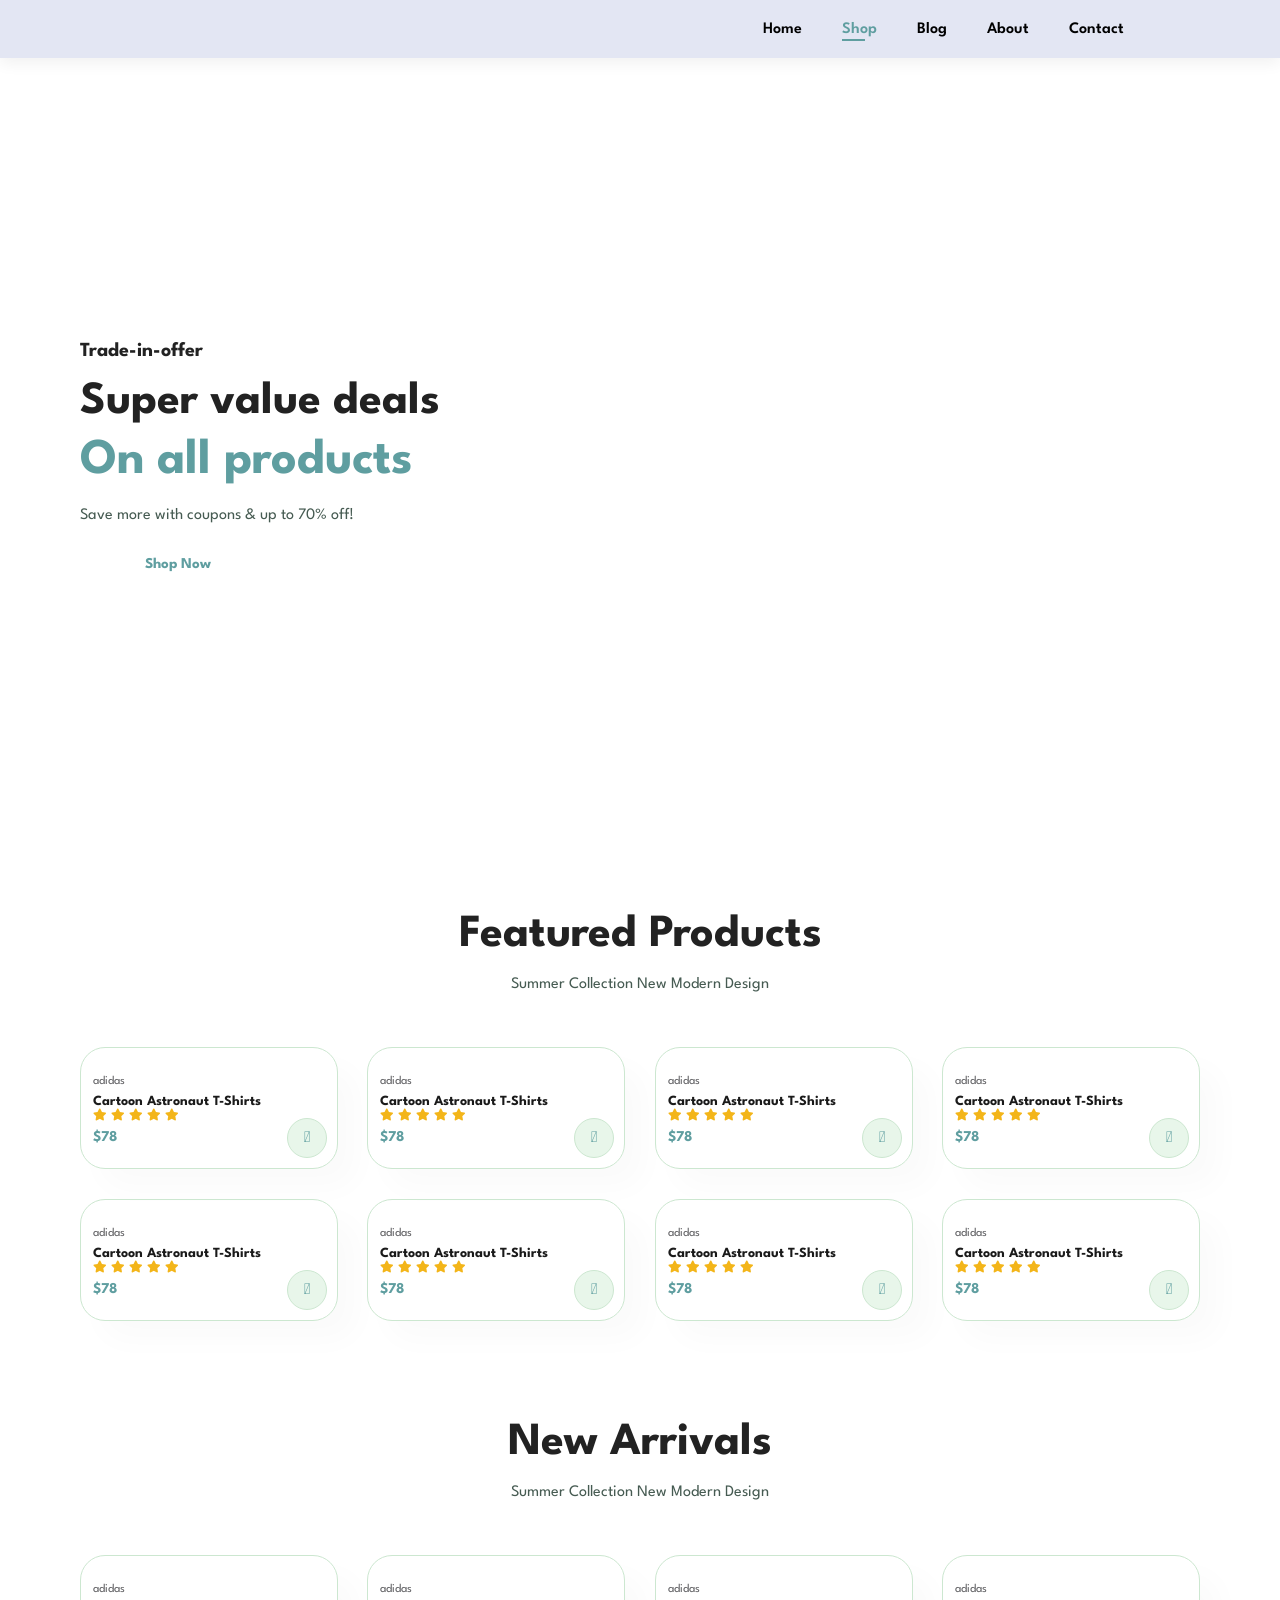
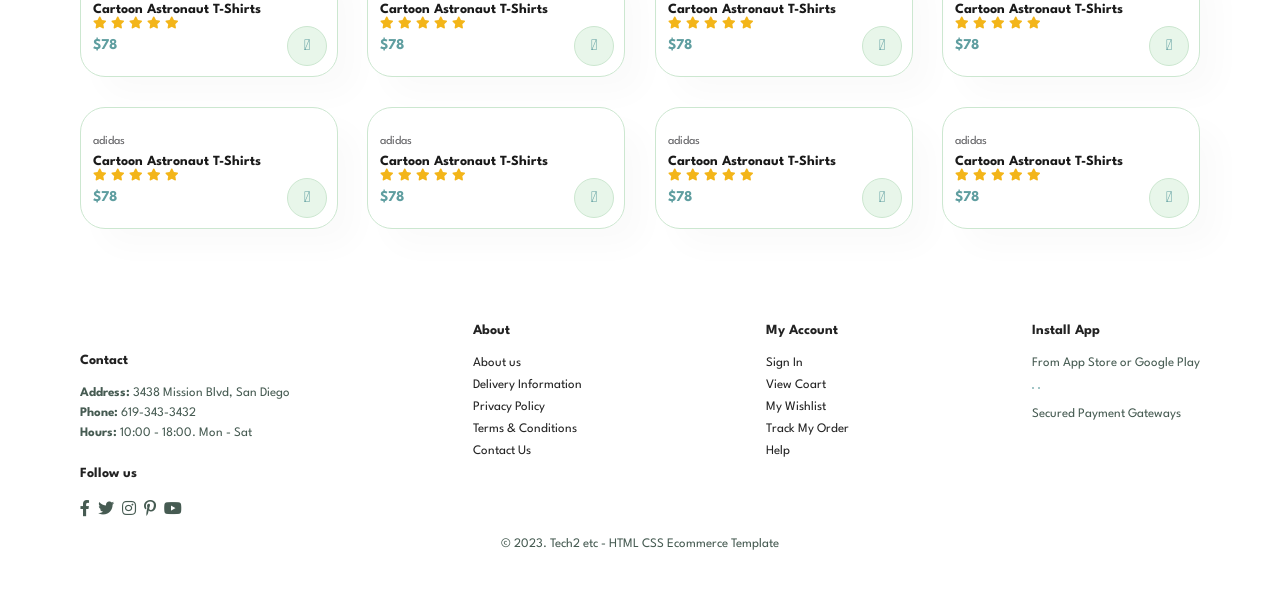
==== shop.html @ d3ba4188 "Add files via upload" ====
<!DOCTYPE html>

<html lang="en">

<head>
    <meta http-equiv="X-UA-Compatible" content=""IE=edge>
    <meta name="viewport" content="width=device-width, initial-scale=1.0">
    <title>Online Store</title>
    <link rel="stylesheet" href="https://pro.fontawesome.com/releases/v5.10.0/css/all.css" />
    <link rel="stylesheet" href="style.css">
</head>

<body>

   <section id="header">
    <a href="#"><img src="img/coscos.png" class="logo" alt=""></a>
    <div>
        <ul id="navbar">
            <li><a href="website.html">Home</a></li>
            <li><a class="active" href="shop.html">Shop</a></li>
            <li><a href="blog.html">Blog</a></li>
            <li><a href="about.html">About</a></li>
            <li><a href="contact.html">Contact</a></li>
            <li id="lg-bag"><a href="cart.html"><i class="far fa-shopping-bag"></i></a></li>
            <a href="#" id="close"><i class="fas fa-times"></i></a> 
        </ul>
    </div>
    <div id="mobile">
        <a href="cart.html"><i class="far fa-shopping-bag"></i></a>
        <i id="bar" class="fas fa-outdent"></i>
    </div>
   </section>

   <section id="hero">
        <h4>Trade-in-offer</h4>
        <h2>Super value deals</h2>
        <h1>On all products</h1>
        <p>Save more with coupons & up to 70% off!</p>
        <button>Shop Now</button>

   </section>

   <section id="product1" class="section-p1">
        <h2>Featured Products</h2>
        <p>Summer Collection New Modern Design</p>
        <div class="pro-container">
            <div class="pro">
                <img src="img/products/f1.jpg" alt="">
                <div class="des">
                    <span>adidas</span>
                    <h5>Cartoon Astronaut T-Shirts</h5>
                    <div class="star">
                        <i class="fas fa-star"></i>
                        <i class="fas fa-star"></i>
                        <i class="fas fa-star"></i>
                        <i class="fas fa-star"></i>
                        <i class="fas fa-star"></i>
                    </div>
                    <h4>$78</h4>
                    
                </div>
                <a href="#"><i class="fal fa-shopping-cart cart"></i></a>
            </div>
            <div class="pro">
                <img src="img/products/f2.jpg" alt="">
                <div class="des">
                    <span>adidas</span>
                    <h5>Cartoon Astronaut T-Shirts</h5>
                    <div class="star">
                        <i class="fas fa-star"></i>
                        <i class="fas fa-star"></i>
                        <i class="fas fa-star"></i>
                        <i class="fas fa-star"></i>
                        <i class="fas fa-star"></i>
                    </div>
                    <h4>$78</h4>
                    
                </div>
                <a href="#"><i class="fal fa-shopping-cart cart"></i></a>
            </div>
            <div class="pro">
                <img src="img/products/f3.jpg" alt="">
                <div class="des">
                    <span>adidas</span>
                    <h5>Cartoon Astronaut T-Shirts</h5>
                    <div class="star">
                        <i class="fas fa-star"></i>
                        <i class="fas fa-star"></i>
                        <i class="fas fa-star"></i>
                        <i class="fas fa-star"></i>
                        <i class="fas fa-star"></i>
                    </div>
                    <h4>$78</h4>
                    
                </div>
                <a href="#"><i class="fal fa-shopping-cart cart"></i></a>
            </div>
            <div class="pro">
                <img src="img/products/f4.jpg" alt="">
                <div class="des">
                    <span>adidas</span>
                    <h5>Cartoon Astronaut T-Shirts</h5>
                    <div class="star">
                        <i class="fas fa-star"></i>
                        <i class="fas fa-star"></i>
                        <i class="fas fa-star"></i>
                        <i class="fas fa-star"></i>
                        <i class="fas fa-star"></i>
                    </div>
                    <h4>$78</h4>
                    
                </div>
                <a href="#"><i class="fal fa-shopping-cart cart"></i></a>
            </div>
            <div class="pro">
                <img src="img/products/f5.jpg" alt="">
                <div class="des">
                    <span>adidas</span>
                    <h5>Cartoon Astronaut T-Shirts</h5>
                    <div class="star">
                        <i class="fas fa-star"></i>
                        <i class="fas fa-star"></i>
                        <i class="fas fa-star"></i>
                        <i class="fas fa-star"></i>
                        <i class="fas fa-star"></i>
                    </div>
                    <h4>$78</h4>
                    
                </div>
                <a href="#"><i class="fal fa-shopping-cart cart"></i></a>
            </div>
            <div class="pro">
                <img src="img/products/f6.jpg" alt="">
                <div class="des">
                    <span>adidas</span>
                    <h5>Cartoon Astronaut T-Shirts</h5>
                    <div class="star">
                        <i class="fas fa-star"></i>
                        <i class="fas fa-star"></i>
                        <i class="fas fa-star"></i>
                        <i class="fas fa-star"></i>
                        <i class="fas fa-star"></i>
                    </div>
                    <h4>$78</h4>
                    
                </div>
                <a href="#"><i class="fal fa-shopping-cart cart"></i></a>
            </div>
            <div class="pro">
                <img src="img/products/f7.jpg" alt="">
                <div class="des">
                    <span>adidas</span>
                    <h5>Cartoon Astronaut T-Shirts</h5>
                    <div class="star">
                        <i class="fas fa-star"></i>
                        <i class="fas fa-star"></i>
                        <i class="fas fa-star"></i>
                        <i class="fas fa-star"></i>
                        <i class="fas fa-star"></i>
                    </div>
                    <h4>$78</h4>
                    
                </div>
                <a href="#"><i class="fal fa-shopping-cart cart"></i></a>
            </div>
            <div class="pro">
                <img src="img/products/f8.jpg" alt="">
                <div class="des">
                    <span>adidas</span>
                    <h5>Cartoon Astronaut T-Shirts</h5>
                    <div class="star">
                        <i class="fas fa-star"></i>
                        <i class="fas fa-star"></i>
                        <i class="fas fa-star"></i>
                        <i class="fas fa-star"></i>
                        <i class="fas fa-star"></i>
                    </div>
                    <h4>$78</h4>
                    
                </div>
                <a href="#"><i class="fal fa-shopping-cart cart"></i></a>
            </div>
        </div>
   </section>


   <section id="product1" class="section-p1">
    <h2>New Arrivals</h2>
    <p>Summer Collection New Modern Design</p>
    <div class="pro-container">
        <div class="pro">
            <img src="img/products/n1.jpg" alt="">
            <div class="des">
                <span>adidas</span>
                <h5>Cartoon Astronaut T-Shirts</h5>
                <div class="star">
                    <i class="fas fa-star"></i>
                    <i class="fas fa-star"></i>
                    <i class="fas fa-star"></i>
                    <i class="fas fa-star"></i>
                    <i class="fas fa-star"></i>
                </div>
                <h4>$78</h4>
                
            </div>
            <a href="#"><i class="fal fa-shopping-cart cart"></i></a>
        </div>
        <div class="pro">
            <img src="img/products/n2.jpg" alt="">
            <div class="des">
                <span>adidas</span>
                <h5>Cartoon Astronaut T-Shirts</h5>
                <div class="star">
                    <i class="fas fa-star"></i>
                    <i class="fas fa-star"></i>
                    <i class="fas fa-star"></i>
                    <i class="fas fa-star"></i>
                    <i class="fas fa-star"></i>
                </div>
                <h4>$78</h4>
                
            </div>
            <a href="#"><i class="fal fa-shopping-cart cart"></i></a>
        </div>
        <div class="pro">
            <img src="img/products/n3.jpg" alt="">
            <div class="des">
                <span>adidas</span>
                <h5>Cartoon Astronaut T-Shirts</h5>
                <div class="star">
                    <i class="fas fa-star"></i>
                    <i class="fas fa-star"></i>
                    <i class="fas fa-star"></i>
                    <i class="fas fa-star"></i>
                    <i class="fas fa-star"></i>
                </div>
                <h4>$78</h4>
                
            </div>
            <a href="#"><i class="fal fa-shopping-cart cart"></i></a>
        </div>
        <div class="pro">
            <img src="img/products/n4.jpg" alt="">
            <div class="des">
                <span>adidas</span>
                <h5>Cartoon Astronaut T-Shirts</h5>
                <div class="star">
                    <i class="fas fa-star"></i>
                    <i class="fas fa-star"></i>
                    <i class="fas fa-star"></i>
                    <i class="fas fa-star"></i>
                    <i class="fas fa-star"></i>
                </div>
                <h4>$78</h4>
                
            </div>
            <a href="#"><i class="fal fa-shopping-cart cart"></i></a>
        </div>
        <div class="pro">
            <img src="img/products/n5.jpg" alt="">
            <div class="des">
                <span>adidas</span>
                <h5>Cartoon Astronaut T-Shirts</h5>
                <div class="star">
                    <i class="fas fa-star"></i>
                    <i class="fas fa-star"></i>
                    <i class="fas fa-star"></i>
                    <i class="fas fa-star"></i>
                    <i class="fas fa-star"></i>
                </div>
                <h4>$78</h4>
                
            </div>
            <a href="#"><i class="fal fa-shopping-cart cart"></i></a>
        </div>
        <div class="pro">
            <img src="img/products/n6.jpg" alt="">
            <div class="des">
                <span>adidas</span>
                <h5>Cartoon Astronaut T-Shirts</h5>
                <div class="star">
                    <i class="fas fa-star"></i>
                    <i class="fas fa-star"></i>
                    <i class="fas fa-star"></i>
                    <i class="fas fa-star"></i>
                    <i class="fas fa-star"></i>
                </div>
                <h4>$78</h4>
                
            </div>
            <a href="#"><i class="fal fa-shopping-cart cart"></i></a>
        </div>
        <div class="pro">
            <img src="img/products/n7.jpg" alt="">
            <div class="des">
                <span>adidas</span>
                <h5>Cartoon Astronaut T-Shirts</h5>
                <div class="star">
                    <i class="fas fa-star"></i>
                    <i class="fas fa-star"></i>
                    <i class="fas fa-star"></i>
                    <i class="fas fa-star"></i>
                    <i class="fas fa-star"></i>
                </div>
                <h4>$78</h4>
                
            </div>
            <a href="#"><i class="fal fa-shopping-cart cart"></i></a>
        </div>
        <div class="pro">
            <img src="img/products/n8.jpg" alt="">
            <div class="des">
                <span>adidas</span>
                <h5>Cartoon Astronaut T-Shirts</h5>
                <div class="star">
                    <i class="fas fa-star"></i>
                    <i class="fas fa-star"></i>
                    <i class="fas fa-star"></i>
                    <i class="fas fa-star"></i>
                    <i class="fas fa-star"></i>
                </div>
                <h4>$78</h4>
                
            </div>
            <a href="#"><i class="fal fa-shopping-cart cart"></i></a>
        </div>
    </div>
</section>



    <footer class="section-p1">
        <div class="col">
            <img class="logo" src="img/coscos.png" alt="">
            <h4>Contact</h4>
            <p><strong>Address:</strong> 3438 Mission Blvd, San Diego</p>
            <p><strong>Phone:</strong> 619-343-3432</p>
            <p><strong>Hours:</strong> 10:00 - 18:00. Mon - Sat</p>
            <div class="follow">
                <h4>Follow us</h4>
                <div class="icon">
                    <i class="fab fa-facebook-f"></i>
                    <i class="fab fa-twitter"></i>
                    <i class="fab fa-instagram"></i>
                    <i class="fab fa-pinterest-p"></i>
                    <i class="fab fa-youtube"></i>
                </div>
            </div>
        </div>
        <div class="col">
            <h4>About</h4>
            <a href="#">About us</a>
            <a href="#">Delivery Information</a>
            <a href="#">Privacy Policy</a>
            <a href="#">Terms & Conditions</a>
            <a href="#">Contact Us</a>
        </div>
        <div class="col">
            <h4>My Account</h4>
            <a href="#">Sign In</a>
            <a href="#">View Coart</a>
            <a href="#">My Wishlist</a>
            <a href="#">Track My Order</a>
            <a href="#">Help</a>
        </div>
        <div class="col install">
            <h4>Install App</h4>
            <p>From App Store or Google Play</p>
            <div class="row">
                <img src="img/pay/app.jpg" alt="">
                <img src="img/pay/play.jpg" alt="">
            </div>
            <p>Secured Payment Gateways</p>
            <img src="img/pay/pay.png" alt="">
        </div>
        <div class="copyright">
            <p>© 2023. Tech2 etc - HTML CSS Ecommerce Template</p>
        </div>
    </footer>
    <script src="script.js"></script>
</body>
</html>
---- style.css ----
@import url("https://fonts.googleapis.com/css2?family=Spartan:wght@100;200;300;400;500;600;700;800;900&display=swap");
* {
    margin: 0;
    padding: 0;
    box-sizing: border-box;
    font-family: "Spartan", sans-serif;
  }
  
  html {
    scroll-behavior: smooth;
  }
  
  /* Global Styles */
  
  h1 {
    font-size: 50px;
    line-height: 64px;
    color: #222;
  }
  
  h2 {
    font-size: 46px;
    line-height: 54px;
    color: #222;
  }
  
  h4 {
    font-size: 20px;
    color: #222;
  }
  
  h6 {
    font-weight: 700;
    font-size: 12px;
  }
  
  p {
    font-size: 16px;
    color: #465b52;
    margin: 15px 0 20px 0;
  }
  
  .section-p1 {
    padding: 40px 80px;
  }
  
  .section-m1 {
    margin: 40px 0;
  }

  button.normal{
    font-size: 14px;
    font-weight: 600;
    padding: 15px 30px;
    color: #000;
    background-color: #fff;
    border-radius: 4px;
    cursor: pointer;
    border: none;
    outline: none;
    transition: 0.2s;
  }
  button.white{
    font-size: 13px;
    font-weight: 600;
    padding: 11px 18px;
    color: #fff;
    background-color: transparent;
    border-radius: 4px;
    cursor: pointer;
    border: 1px solid #fff;
    outline: none;
    transition: 0.2s;
  }
 
  
  body {
    width: 100%;
  }

  /* Header Start Here */

  #header{
    display: flex;
    align-items: center;
    justify-content: space-between;
    padding: 20px 80px;
    background: #E3E6F3;
    box-shadow: 0 5px 15px rgba(0,0,0,0.06);
    z-index: 999;
    position: sticky;
    top: 0;
    left: 0;
  }

  #navbar{
    display: flex;
    align-items: center;
    justify-content: center;
  }

  #navbar li{
    list-style: none;
    padding: 0 20px;
    position: relative;
  }


  #navbar li a{
    text-decoration: none;       
    font-size: 16px;
    font-weight: 600;
    color: black;
    transition: 0.3s ease;
  }

  #navbar li a:hover,
  #navbar li a.active{
    color: cadetblue;
  }

  #navbar li a.active::after,
  #navbar li a:hover::after{
    content: "";
    width: 30%;
    height: 2px;
    background: cadetblue;
    position: absolute;
    bottom: -4px;
    left: 20px;
  }

  #mobile{
    display: none;
    align-items: center;
  }
  #close{
    display: none;
  }
  /* Home Page */

  #hero{
    background-image: url("img/hero4.png");
    height: 90vh;
    width: 100%;
    background-size: cover;
    background-position: top 25% right 0;
    padding: 0 80px;
    display: flex;
    flex-direction: column;
    align-items: flex-start;
    justify-content: center;
  }
  #hero h4{
    padding-bottom: 15px;
  }
  #hero h1{
    color: cadetblue;
  }
  #hero button{
    background-image: url("img/button.png");
    background-color: transparent;
    color: cadetblue;
    border: 0;
    padding: 14px 80px 14px 65px;
    background-repeat: no-repeat;
    cursor: pointer;
    font-weight: 700;
    font-size: 15px;
  }

  #feature {
    display: flex;
    align-items: center;
    justify-content: space-between;
    flex-wrap: wrap;
  }

  #feature .fe-box{
    width: 180px;
    text-align: center;
    padding: 25px 15px;
    box-shadow: 20px 20px 34px rgba(0,0,0,0.03);
    border: 1px solid #cce7d0;
    border-radius: 4px;
    margin: 15px 0;
  }
  #feature .fe-box:hover{
    box-shadow: 10px 10px 54px rgba(70,62,221,0.1);
  }

  #feature .fe-box img{
    width: 100%;
    margin-bottom: 10px;
  }


  #feature .fe-box h6{
    display: inline-block;
    padding: 9px 8px 6px 8px;
    line-height: 1;
    border-radius: 4px;
    color: cadetblue;
    background-color: #fddde4;
  }

  #feature .fe-box:nth-child(2) h6{
    background-color: #cdebbc;
  }

  #feature .fe-box:nth-child(3) h6{
    background-color: #d1e8f2;
  }

  #feature .fe-box:nth-child(4) h6{
    background-color: #cdd4f8;
  }

  #feature .fe-box:nth-child(5) h6{
    background-color: #f6dbf6;
  }

  #feature .fe-box:nth-child(6) h6{
    background-color: #fff2e5;
  }

  #product1{
    text-align: center;
  }
  #product1 .pro-container{
    display: flex;
    justify-content: space-between;
    padding-top: 20px;
    flex-wrap: wrap;
  }
  #product1 .pro{
    width: 23%;
    min-width: 250px;
    padding: 10px 12px;
    border: 1px solid #cce7d0;
    border-radius: 25px;
    cursor: pointer;
    box-shadow: 20px 20px 30px rgba(0,0,0,0.02);
    margin: 15px 0;
    transition: 0.2s ease;
    position: relative;
  }
  #product1 .pro:hover{
    box-shadow: 20px 20px 30px rgba(0,0,0,0.06);
  }
  #product1 .pro img{
    width: 100%;
    border-radius: 20px;
  }

  #product1 .pro .des{
    text-align: start;
    padding-left: 10px 0;
  }

  #product1 .pro .des span{
    color: #606063;
    font-size: 12px;
}
#product1 .pro .des h5{
    padding-top: 7px;
    color: #1a1a1a;
    font-size: 14px;
}
#product1 .pro .des i{
    font-size: 12px;
    color: rgb(243, 181, 25);
}
#product1 .pro .des h4{
    padding-top: 7px;
    font-size: 15px;
    font-weight: 700;
    color: cadetblue;
    padding-bottom: 14px;
}
#product1 .pro .cart{
    width: 40px;
    height: 40px;
    line-height: 40px;
    border-radius: 50px;
    background-color: #e8f6ea;
    font-weight: 500;
    color: cadetblue;
    border: 1px solid #cce7d0;
    position: absolute;
    bottom: 10px;
    right: 10px;
}

#banner{
    display: flex;
    flex-direction: column;
    justify-content: center;
    align-items: center;
    text-align: center;
    background-image: url(img/banner/b2.jpg);
    width: 100%;
    height: 40vh;
    background-size: cover;
    background-position: center;
}

#banner h4{
    color: #fff;
    font-size: 16px;
}
#banner h2{
    color: #fff;
    font-size: 30px;
    padding: 10px 0;
}
#banner h2 span{
    color: #ef3636;
}
#banner button:hover{
    background-color: cadetblue;
    color: #fff;
}

#sm-banner {
    display: flex;
    justify-content: space-between;
    flex-wrap: wrap;
}

#sm-banner .banner-box{
    display: flex;
    flex-direction: column;
    justify-content: center;
    align-items: flex-start;
    background-image: url(img/banner/b17.jpg);
    min-width: 580px;
    height: 50vh;
    background-size: cover;
    background-position: center;
    padding: 30px;
}
#sm-banner .banner-box2{
    background-image: url(img/banner/b10.jpg);
}

#sm-banner h4{
    color: #fff;
    font-size: 20px;
    font-weight: 300;
}
#sm-banner h2{
    color: #fff;
    font-size: 28px;
    font-weight: 800;
}
#sm-banner span{
    color: #fff;
    font-size: 14px;
    font-weight: 500;
    padding-bottom: 15px;
}
#sm-banner .banner-box:hover button{
    background-color: cadetblue;
    border: 1px solid cadetblue;
}

#banner3{
    display: flex;
    justify-content: space-between;
    flex-wrap: wrap;
    padding: 0 80px;
}
#banner3 .banner-box{
    display: flex;
    flex-direction: column;
    justify-content: center;
    align-items: flex-start;
    background-image: url(img/banner/b7.jpg);
    min-width: 30%;
    height: 30vh;
    background-size: cover;
    background-position: center;
    padding: 20px;
    margin-bottom: 20px;
}
#banner3 .banner-box2{
    background-image: url(img/banner/b4.jpg);
}
#banner3 .banner-box3{
    background-image: url(img/banner/b18.jpg);
}
#banner3 h2{
    color: #fff;
    font-size: 22px;
    font-weight: 900;
}
#banner3 h3{
    color: #ec544e;
    font-size: 15px;
    font-weight: 800;
}

#newsletter{
    display: flex;
    justify-content: space-between;
    flex-wrap: wrap;
    align-items: center;
    background-image: url("img/banner/b14.png");
    background-repeat: no-repeat;
    background-position: 20% 30%;
    background-color: #041e42;
}

#newsletter h4{
    color: #fff;
    font-size: 22px;
    font-weight: 700;
}
#newsletter p{
    color: #818ea0;
    font-size: 14px;
    font-weight: 600;
}
#newsletter p span{
    color:gold;
    font-size: 14px;
    font-weight: 600;
}
#newsletter .form{
    display: flex;
    width: 40%;
}
#newsletter input{
    height: 3.125rem;
    padding: 0 1.25em;
    font-size: 14px;
    width: 100%;
    border: 1px solid transparent;
    border-radius: 4px;
    outline: none;
    border-top-right-radius: 0;
    border-bottom-right-radius: 0;

}
#newsletter button{
    background-color: cadetblue;
    color: #fff;
    white-space: nowrap;
    border-top-left-radius: 0;
    border-bottom-left-radius: 0;
}

footer{
    display: flex;
    justify-content: space-between;
    flex-wrap: wrap;
}
footer .col{
    display: flex;
    flex-direction: column;
    align-items: flex-start;
    margin-bottom: 20px;
}
footer .logo{
    margin-bottom: 30px;
}
footer h4{
    font-size: 14px;
    padding-bottom: 20px;
}
footer p{
    font-size: 13px;
    margin: 0 0 8px 0;
}
footer a{
    font-size: 13px;
    text-decoration: none;
    color: #222;
    margin-bottom: 10px;
}
footer .follow{
    margin-top: 20px;
}
footer .follow i{
    color: #465b52;
    padding-right: 4px;
    cursor: pointer;
}
footer .install .row img{
    border: 1px solid cadetblue;
    border-radius: 6px;
}
footer .install img{
    margin: 10px 0 15px 0;
}
footer .follow i:hover,
footer a:hover{
    color: cadetblue;
}
footer .copyright{
    width: 100%;
    text-align: center;
}

/* Start Media Query */
@media (max-width: 799px){
    .section-p1 {
        padding: 40px 40px;
    }
    #navbar {
        display: flex;
        flex-direction: column;
        align-items: flex-start;
        justify-content: flex-start;
        position: fixed;
        top: 0;
        right: -300px;
        height: 100vh;
        width: 300px;
        background-color: #E3E6F3;
        box-shadow: 0 40px 60px rgba(0, 0, 0, 0.1);
        padding: 80px 0 0 10px;
        transition: 0.3s;
    }
    #navbar.active{
        right: 0px;
    }
    #navbar li{
        margin-bottom: 25px;
    }
    #mobile{
        display: flex;
        align-items: center;
      }
      #mobile i{
        color: #1a1a1a;
        font-size: 24px;
        padding-left: 20px;
      }
      #close{
        display: initial;
        position: absolute;
        top: 30px;
        left: 30px;
        color: #222;
        font-size: 24px;
      }
      #lg-bag{
        display: none;
      }
      #hero {
        height: 70vh;
        padding: 0 80px;
        background-position: top 30% right 30%;
    }
    #feature {
        justify-content: center;
    }
    #feature .fe-box {
        margin: 15px 15px;
    }
    #product1 .pro-container {
        justify-content: center;
    }
    #product1 .pro {
        margin: 15px;
    }
    #banner {
        height: 20vh;
    }
    #sm-banner .banner-box {
        min-width: 100%;
        height: 30vh; 
    }
    #banner3 {
        padding: 0 40px;
    }
    #banner3 .banner-box {
        width: 28%;
    }
    #newsletter .form {
        width: 70%;
    }
}

@media (max-width: 477px){
    .section-p1 {
        padding: 20px;
    }
    #header {
        padding: 10px 30px;
    }
   
    h2 {
        font-size: 32px;
    }
    h1 {
        font-size: 38px;
    }
    #hero {
        padding: 0 20px;
        background-position: 55%;
    }
    #feature {
        justify-content: space-between;
    }
    #feature .fe-box {
        width: 155px;
        margin: 0 0 15px 0;
    }
    #product1 .pro {
        width: 100%;
    }
    #banner {
        height: 40vh;
    }
    #sm-banner .banner-box {
        height: 40vh;
    }
    #sm-banner .banner-box2 {
        margin-top: 20px;
    }
    #banner3 {
        padding: 0 20px;
    }
    #banner3 .banner-box {
        width: 100%;
    }
    #newsletter .form {
        width: 100%;
    }
    #newsletter {
       padding: 40px 20px;
    }
    footer .copyright {
        text-align: start;
    }
}
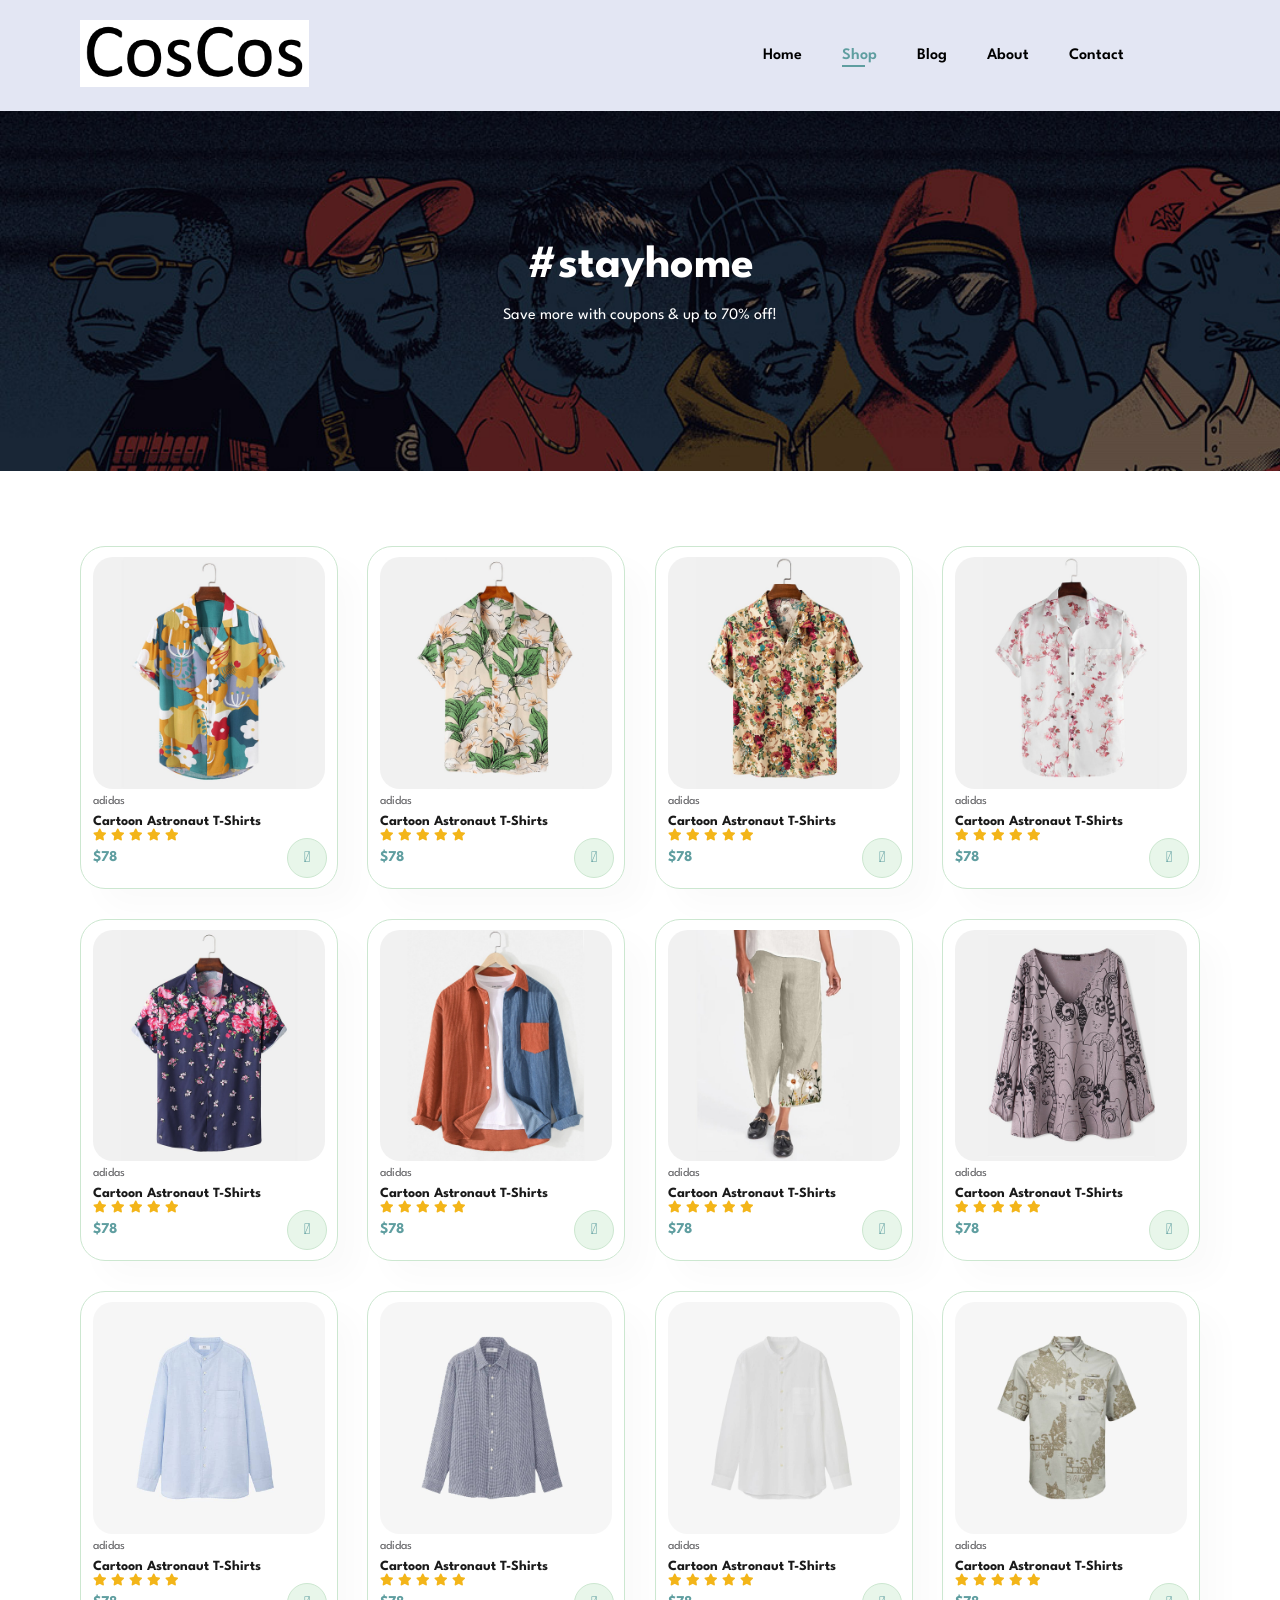
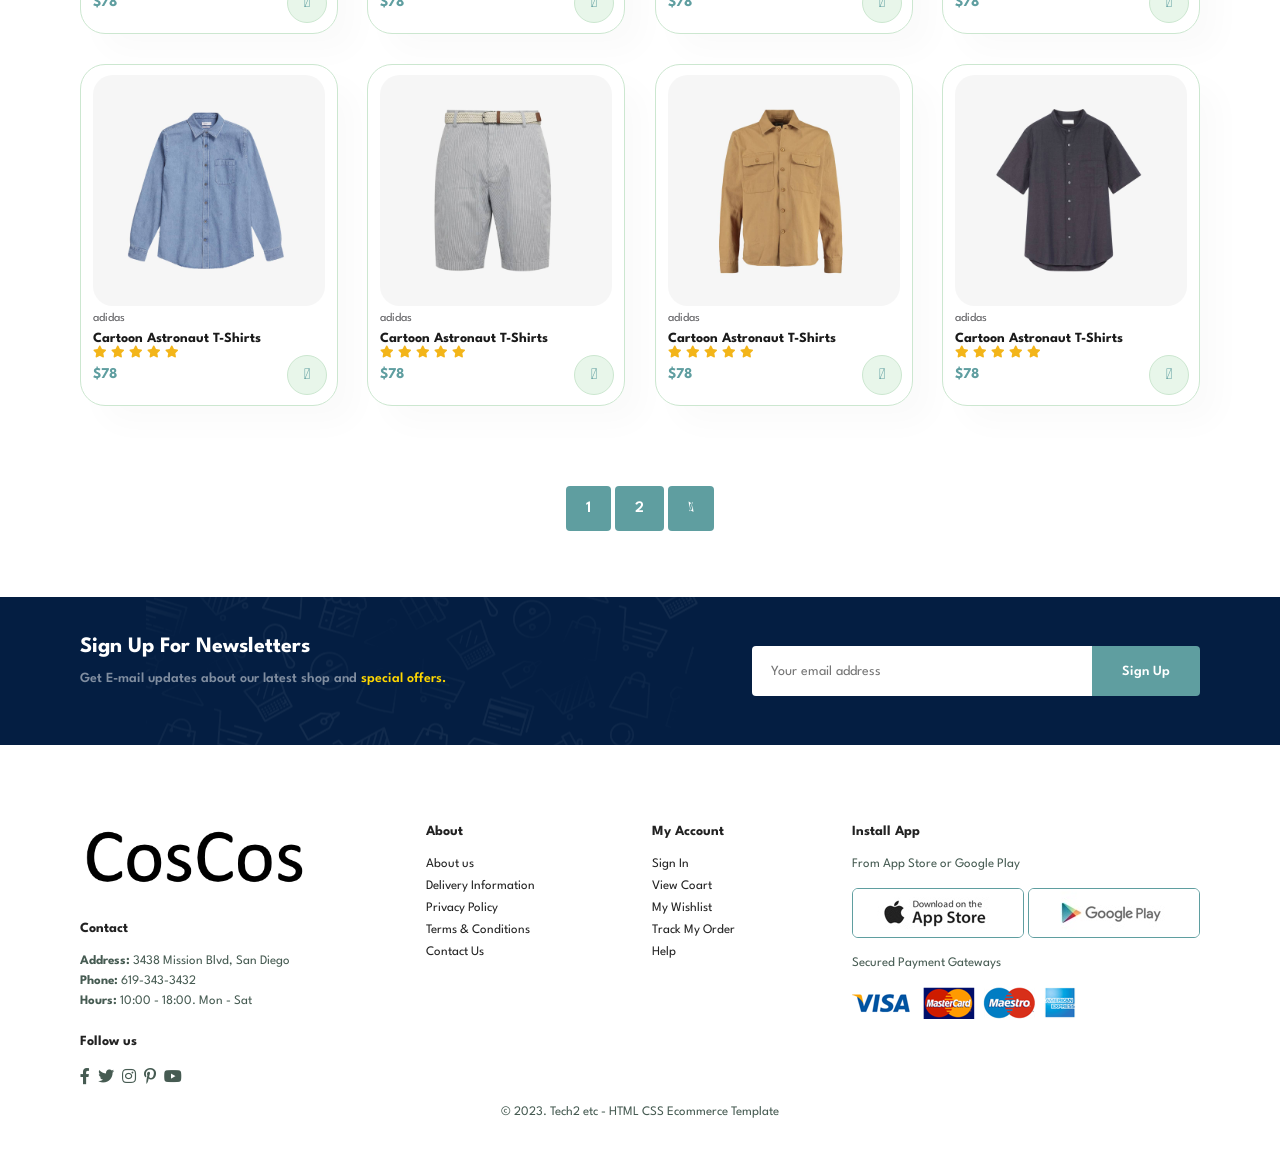
==== commit 090b0305: "Adding Eventlistner that takes to single product page" ====
--- a/shop.html
+++ b/shop.html
@@ -31,20 +31,15 @@
     </div>
    </section>
 
-   <section id="hero">
-        <h4>Trade-in-offer</h4>
-        <h2>Super value deals</h2>
-        <h1>On all products</h1>
+   <section id="page-header">
+        <h2>#stayhome</h2>
         <p>Save more with coupons & up to 70% off!</p>
-        <button>Shop Now</button>
 
    </section>
 
    <section id="product1" class="section-p1">
-        <h2>Featured Products</h2>
-        <p>Summer Collection New Modern Design</p>
         <div class="pro-container">
-            <div class="pro">
+            <div class="pro" onclick="window.location.href='sproduct.html';">
                 <img src="img/products/f1.jpg" alt="">
                 <div class="des">
                     <span>adidas</span>
@@ -180,154 +175,162 @@
                 </div>
                 <a href="#"><i class="fal fa-shopping-cart cart"></i></a>
             </div>
-        </div>
+        <div class="pro">
+            <img src="img/products/n1.jpg" alt="">
+            <div class="des">
+                <span>adidas</span>
+                <h5>Cartoon Astronaut T-Shirts</h5>
+                <div class="star">
+                    <i class="fas fa-star"></i>
+                    <i class="fas fa-star"></i>
+                    <i class="fas fa-star"></i>
+                    <i class="fas fa-star"></i>
+                    <i class="fas fa-star"></i>
+                </div>
+                <h4>$78</h4>
+                
+            </div>
+            <a href="#"><i class="fal fa-shopping-cart cart"></i></a>
+        </div>
+        <div class="pro">
+            <img src="img/products/n2.jpg" alt="">
+            <div class="des">
+                <span>adidas</span>
+                <h5>Cartoon Astronaut T-Shirts</h5>
+                <div class="star">
+                    <i class="fas fa-star"></i>
+                    <i class="fas fa-star"></i>
+                    <i class="fas fa-star"></i>
+                    <i class="fas fa-star"></i>
+                    <i class="fas fa-star"></i>
+                </div>
+                <h4>$78</h4>
+                
+            </div>
+            <a href="#"><i class="fal fa-shopping-cart cart"></i></a>
+        </div>
+        <div class="pro">
+            <img src="img/products/n3.jpg" alt="">
+            <div class="des">
+                <span>adidas</span>
+                <h5>Cartoon Astronaut T-Shirts</h5>
+                <div class="star">
+                    <i class="fas fa-star"></i>
+                    <i class="fas fa-star"></i>
+                    <i class="fas fa-star"></i>
+                    <i class="fas fa-star"></i>
+                    <i class="fas fa-star"></i>
+                </div>
+                <h4>$78</h4>
+                
+            </div>
+            <a href="#"><i class="fal fa-shopping-cart cart"></i></a>
+        </div>
+        <div class="pro">
+            <img src="img/products/n4.jpg" alt="">
+            <div class="des">
+                <span>adidas</span>
+                <h5>Cartoon Astronaut T-Shirts</h5>
+                <div class="star">
+                    <i class="fas fa-star"></i>
+                    <i class="fas fa-star"></i>
+                    <i class="fas fa-star"></i>
+                    <i class="fas fa-star"></i>
+                    <i class="fas fa-star"></i>
+                </div>
+                <h4>$78</h4>
+                
+            </div>
+            <a href="#"><i class="fal fa-shopping-cart cart"></i></a>
+        </div>
+        <div class="pro">
+            <img src="img/products/n5.jpg" alt="">
+            <div class="des">
+                <span>adidas</span>
+                <h5>Cartoon Astronaut T-Shirts</h5>
+                <div class="star">
+                    <i class="fas fa-star"></i>
+                    <i class="fas fa-star"></i>
+                    <i class="fas fa-star"></i>
+                    <i class="fas fa-star"></i>
+                    <i class="fas fa-star"></i>
+                </div>
+                <h4>$78</h4>
+                
+            </div>
+            <a href="#"><i class="fal fa-shopping-cart cart"></i></a>
+        </div>
+        <div class="pro">
+            <img src="img/products/n6.jpg" alt="">
+            <div class="des">
+                <span>adidas</span>
+                <h5>Cartoon Astronaut T-Shirts</h5>
+                <div class="star">
+                    <i class="fas fa-star"></i>
+                    <i class="fas fa-star"></i>
+                    <i class="fas fa-star"></i>
+                    <i class="fas fa-star"></i>
+                    <i class="fas fa-star"></i>
+                </div>
+                <h4>$78</h4>
+                
+            </div>
+            <a href="#"><i class="fal fa-shopping-cart cart"></i></a>
+        </div>
+        <div class="pro">
+            <img src="img/products/n7.jpg" alt="">
+            <div class="des">
+                <span>adidas</span>
+                <h5>Cartoon Astronaut T-Shirts</h5>
+                <div class="star">
+                    <i class="fas fa-star"></i>
+                    <i class="fas fa-star"></i>
+                    <i class="fas fa-star"></i>
+                    <i class="fas fa-star"></i>
+                    <i class="fas fa-star"></i>
+                </div>
+                <h4>$78</h4>
+                
+            </div>
+            <a href="#"><i class="fal fa-shopping-cart cart"></i></a>
+        </div>
+        <div class="pro">
+            <img src="img/products/n8.jpg" alt="">
+            <div class="des">
+                <span>adidas</span>
+                <h5>Cartoon Astronaut T-Shirts</h5>
+                <div class="star">
+                    <i class="fas fa-star"></i>
+                    <i class="fas fa-star"></i>
+                    <i class="fas fa-star"></i>
+                    <i class="fas fa-star"></i>
+                    <i class="fas fa-star"></i>
+                </div>
+                <h4>$78</h4>
+                
+            </div>
+            <a href="#"><i class="fal fa-shopping-cart cart"></i></a>
+        </div>
+    </div>
+   
    </section>
 
-
-   <section id="product1" class="section-p1">
-    <h2>New Arrivals</h2>
-    <p>Summer Collection New Modern Design</p>
-    <div class="pro-container">
-        <div class="pro">
-            <img src="img/products/n1.jpg" alt="">
-            <div class="des">
-                <span>adidas</span>
-                <h5>Cartoon Astronaut T-Shirts</h5>
-                <div class="star">
-                    <i class="fas fa-star"></i>
-                    <i class="fas fa-star"></i>
-                    <i class="fas fa-star"></i>
-                    <i class="fas fa-star"></i>
-                    <i class="fas fa-star"></i>
-                </div>
-                <h4>$78</h4>
-                
-            </div>
-            <a href="#"><i class="fal fa-shopping-cart cart"></i></a>
-        </div>
-        <div class="pro">
-            <img src="img/products/n2.jpg" alt="">
-            <div class="des">
-                <span>adidas</span>
-                <h5>Cartoon Astronaut T-Shirts</h5>
-                <div class="star">
-                    <i class="fas fa-star"></i>
-                    <i class="fas fa-star"></i>
-                    <i class="fas fa-star"></i>
-                    <i class="fas fa-star"></i>
-                    <i class="fas fa-star"></i>
-                </div>
-                <h4>$78</h4>
-                
-            </div>
-            <a href="#"><i class="fal fa-shopping-cart cart"></i></a>
-        </div>
-        <div class="pro">
-            <img src="img/products/n3.jpg" alt="">
-            <div class="des">
-                <span>adidas</span>
-                <h5>Cartoon Astronaut T-Shirts</h5>
-                <div class="star">
-                    <i class="fas fa-star"></i>
-                    <i class="fas fa-star"></i>
-                    <i class="fas fa-star"></i>
-                    <i class="fas fa-star"></i>
-                    <i class="fas fa-star"></i>
-                </div>
-                <h4>$78</h4>
-                
-            </div>
-            <a href="#"><i class="fal fa-shopping-cart cart"></i></a>
-        </div>
-        <div class="pro">
-            <img src="img/products/n4.jpg" alt="">
-            <div class="des">
-                <span>adidas</span>
-                <h5>Cartoon Astronaut T-Shirts</h5>
-                <div class="star">
-                    <i class="fas fa-star"></i>
-                    <i class="fas fa-star"></i>
-                    <i class="fas fa-star"></i>
-                    <i class="fas fa-star"></i>
-                    <i class="fas fa-star"></i>
-                </div>
-                <h4>$78</h4>
-                
-            </div>
-            <a href="#"><i class="fal fa-shopping-cart cart"></i></a>
-        </div>
-        <div class="pro">
-            <img src="img/products/n5.jpg" alt="">
-            <div class="des">
-                <span>adidas</span>
-                <h5>Cartoon Astronaut T-Shirts</h5>
-                <div class="star">
-                    <i class="fas fa-star"></i>
-                    <i class="fas fa-star"></i>
-                    <i class="fas fa-star"></i>
-                    <i class="fas fa-star"></i>
-                    <i class="fas fa-star"></i>
-                </div>
-                <h4>$78</h4>
-                
-            </div>
-            <a href="#"><i class="fal fa-shopping-cart cart"></i></a>
-        </div>
-        <div class="pro">
-            <img src="img/products/n6.jpg" alt="">
-            <div class="des">
-                <span>adidas</span>
-                <h5>Cartoon Astronaut T-Shirts</h5>
-                <div class="star">
-                    <i class="fas fa-star"></i>
-                    <i class="fas fa-star"></i>
-                    <i class="fas fa-star"></i>
-                    <i class="fas fa-star"></i>
-                    <i class="fas fa-star"></i>
-                </div>
-                <h4>$78</h4>
-                
-            </div>
-            <a href="#"><i class="fal fa-shopping-cart cart"></i></a>
-        </div>
-        <div class="pro">
-            <img src="img/products/n7.jpg" alt="">
-            <div class="des">
-                <span>adidas</span>
-                <h5>Cartoon Astronaut T-Shirts</h5>
-                <div class="star">
-                    <i class="fas fa-star"></i>
-                    <i class="fas fa-star"></i>
-                    <i class="fas fa-star"></i>
-                    <i class="fas fa-star"></i>
-                    <i class="fas fa-star"></i>
-                </div>
-                <h4>$78</h4>
-                
-            </div>
-            <a href="#"><i class="fal fa-shopping-cart cart"></i></a>
-        </div>
-        <div class="pro">
-            <img src="img/products/n8.jpg" alt="">
-            <div class="des">
-                <span>adidas</span>
-                <h5>Cartoon Astronaut T-Shirts</h5>
-                <div class="star">
-                    <i class="fas fa-star"></i>
-                    <i class="fas fa-star"></i>
-                    <i class="fas fa-star"></i>
-                    <i class="fas fa-star"></i>
-                    <i class="fas fa-star"></i>
-                </div>
-                <h4>$78</h4>
-                
-            </div>
-            <a href="#"><i class="fal fa-shopping-cart cart"></i></a>
-        </div>
+   <section id="pagination" class="section-p1">
+    <a href="#">1</a>
+    <a href="#">2</a>
+    <a href="#"><i class="fal fa-long-arrow-alt-right"></i></a>
+   </section>
+
+   <section id="newsletter" class="section-p1 section-m1">
+    <div class="newstext">
+        <h4>Sign Up For Newsletters</h4>
+        <p>Get E-mail updates about our latest shop and <span>special offers.</span></p>
+    </div>
+    <div class="form">
+        <input type="text" placeholder="Your email address">
+        <button class="normal">Sign Up</button>
     </div>
 </section>
-
-
 
     <footer class="section-p1">
         <div class="col">
--- a/style.css
+++ b/style.css
@@ -502,7 +502,97 @@
 footer .copyright{
     width: 100%;
     text-align: center;
-}
+  }
+
+  /* Shop Page */
+  #page-header{
+    background-image: url("img/banner/b1.jpg");
+    width: 100%;
+    height: 40vh;
+    background-size: cover;
+    display: flex;
+    justify-content: center;
+    text-align: center;
+    flex-direction: column;
+    padding: 14px;
+  }
+  #page-header h2,
+  #page-header p{
+    color:white
+  } 
+  #pagination{
+    text-align: center;
+
+  }
+#pagination a{
+  text-decoration: none;
+  background-color: cadetblue;
+  padding: 15px 20px;
+  border-radius: 4px;
+  color: white;
+  font-weight: 600;
+}
+#pagination a i{
+  font-size: 16px;
+  font-weight: 600;
+}
+  /* Single Product */
+  #productdetails{
+    display: flex;
+    margin-top: 20px;
+  }
+#productdetails .single-pro-image{
+    width: 40%;
+    margin-right: 50px;
+}
+.small-img-group{
+  display: flex;
+  justify-content: space-between;
+}
+.small-img-col{
+  flex-basis: 24%;
+  cursor: pointer;
+}
+#productdetails .single-pro-details{
+  width: 50%;
+  padding-top: 30px;
+}
+#productdetails .single-pro-details h4{
+  padding: 40px 0 20px 0;
+}
+#productdetails .single-pro-details h2{
+  font-size: 26px;
+}
+#productdetails .single-pro-details select{
+  display: block;
+  padding: 5px 10px;
+  margin-bottom: 10px;
+}
+
+#productdetails .single-pro-details input{
+  width: 50px;
+  height: 47px;
+  padding-left: 10px;
+  font-size: 16px;
+  margin-right: 10px;
+}
+#productdetails .single-pro-details input:focus{
+  outline: none;
+}
+
+#productdetails .single-pro-details button{
+  background-color: cadetblue;
+  color: white;
+}
+#productdetails .single-pro-details span{
+  line-height: 25px;
+}
+
+  /* Blog Page */
+
+  /* About Page */
+
+  /* Contact Page */
 
 /* Start Media Query */
 @media (max-width: 799px){
@@ -637,4 +727,17 @@
     footer .copyright {
         text-align: start;
     }
+    /* Single Product */
+    #productdetails {
+      display: flex;
+      flex-direction: column;
+    }
+    #productdetails .single-pro-image {
+      width: 100%;
+      margin-right: 0px;
+  }
+  #productdetails .single-pro-details {
+    width: 100%;
+}
+
 }
